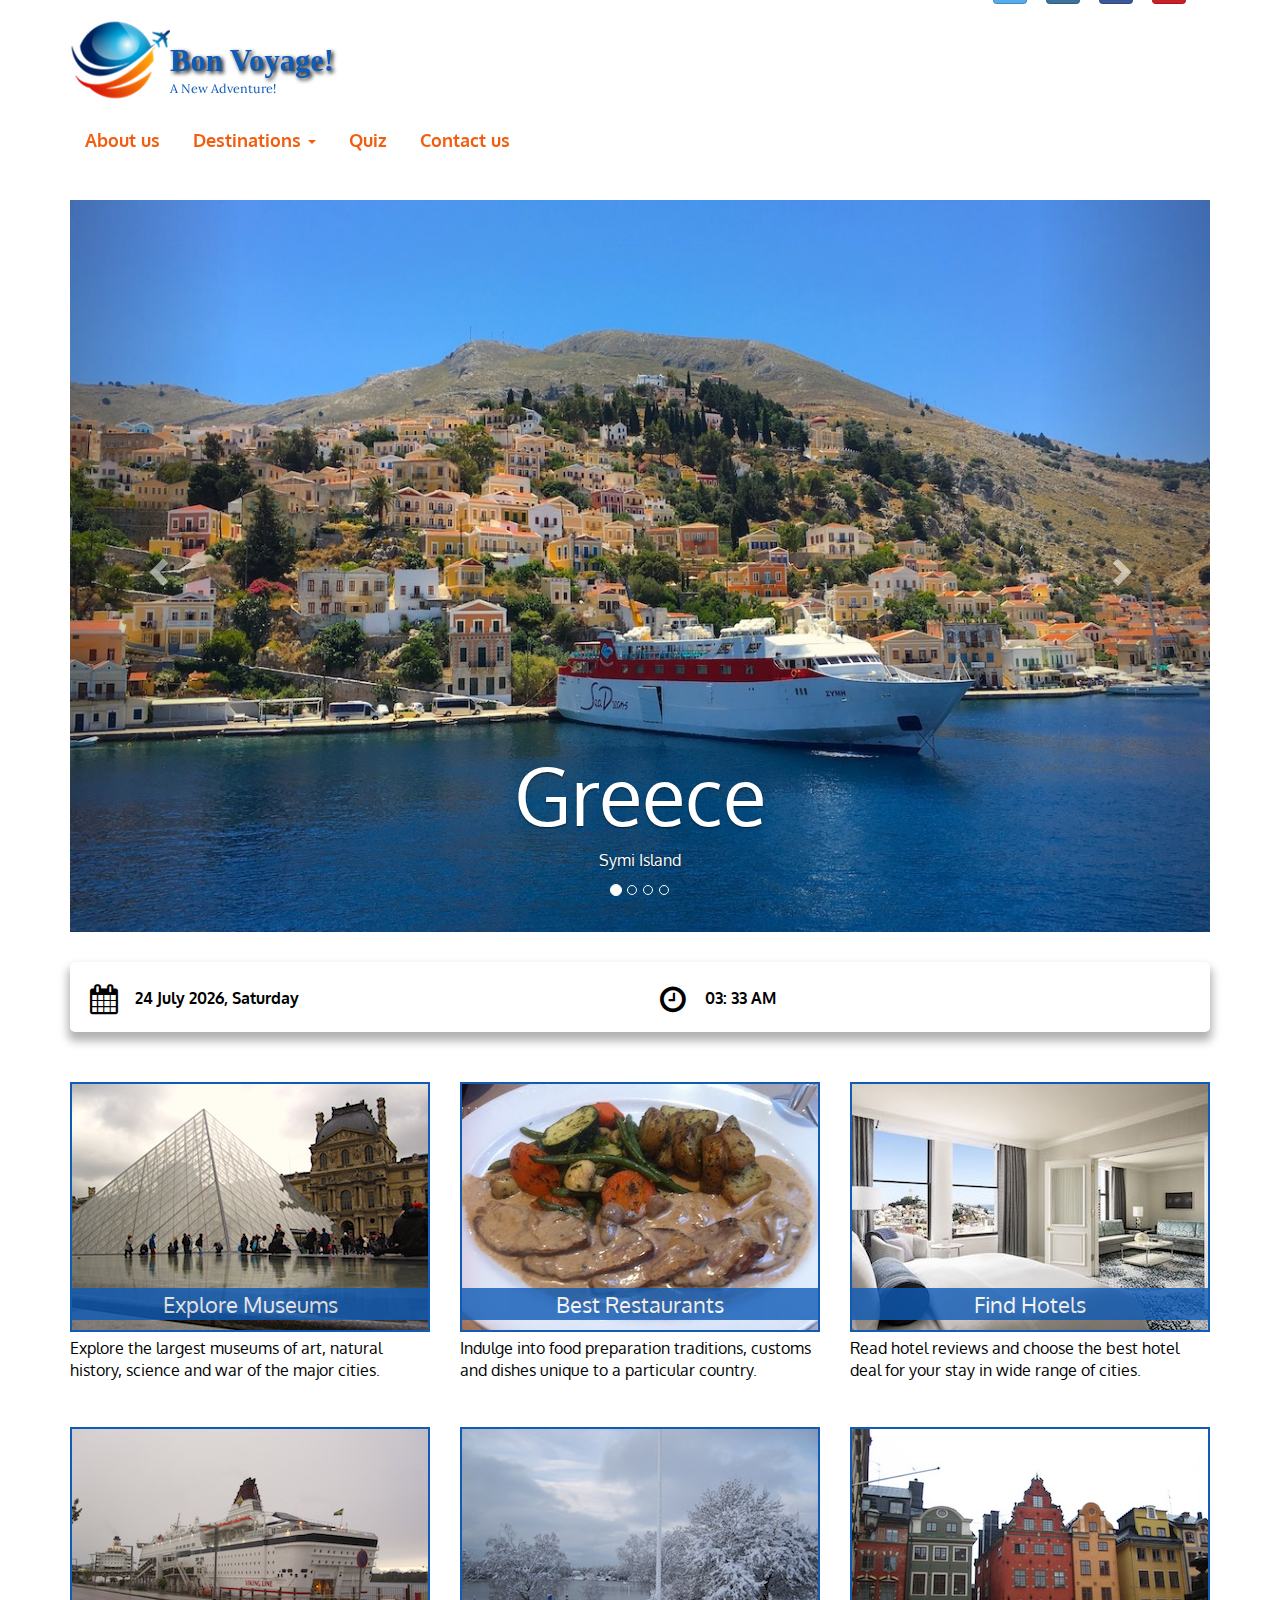
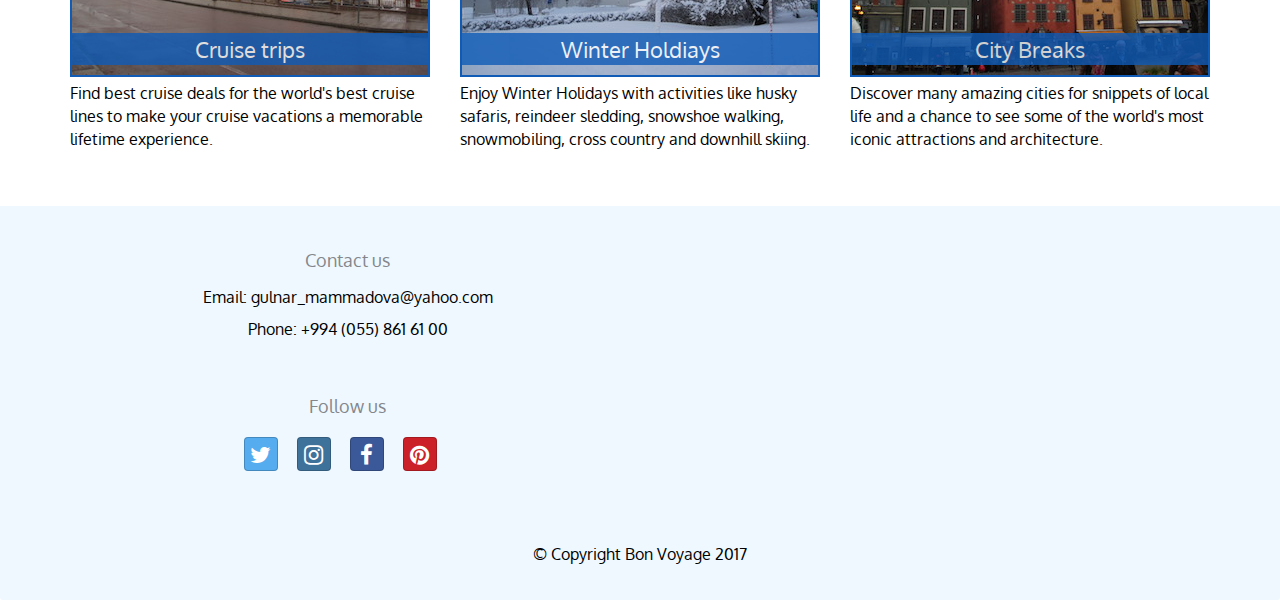
==== index.html @ 248350c2 "firsr commit" ====
<!DOCTYPE html>
<html lang="en">
  <head>
    <meta charset="utf-8">
    <meta http-equiv="X-UA-Compatible" content="IE=edge">
    <meta name="viewport" content="width=device-width, initial-scale=1">
    <title> Bon Voyage </title>
    <link rel="icon" type="image/png" href="./images/logo-title.png">
    <link rel="stylesheet" href="css/bootstrap.min.css">
    <link rel="stylesheet" href="css/styles.css">
    <link href='https://fonts.googleapis.com/css?family=Oxygen:400,300,700' rel='stylesheet' type='text/css'>
    <link href='https://fonts.googleapis.com/css?family=Lora' rel='stylesheet' type='text/css'>
    <link rel="stylesheet" href="bootstrap-social.css">
    <link rel="stylesheet" href="css/font-awesome.min.css">
  </head>
<body>
 <header>
 	  <nav id="header-nav" class="navbar navbar-default navbar-fixed-top">
 		  <div class="container">
 			  <div class="navbar-header">
          <a href="index.html" class="pull-left visible-md visible-lg visible-sm visible-xs">
            <div id="logo-img"></div>
          </a> 
          <div class="navbar-brand">
            <a href="index.html"><h1>Bon Voyage!</h1> </a>
            <p>  A New Adventure! </p>
          </div>
          <div class="pull-right visible-lg visible-md visible-sm" id="social-icon">
            <a href="https://twitter.com/" target="_blank" class="btn btn-social-icon btn-twitter"><span class="fa fa-twitter"></span></a>
            <a href="https://www.instagram.com/" target="_blank" class="btn btn-social-icon btn-instagram"><span class="fa fa-instagram"></span></a>
            <a href="https://www.facebook.com/" target="_blank" class="btn btn-social-icon btn-facebook"><span class="fa fa-facebook"></span></a>
            <a href="https://www.pinterest.com/" target="_blank" class="btn btn-social-icon btn-pinterest"><span class="fa fa-pinterest"></span></a>
         </div>
 				 <button id="navbarToggle" type="button" class="navbar-toggle collapsed" data-toggle="collapse" data-target="#collapsable-nav" aria-expanded="false">
            <span class="sr-only">Toggle navigation</span>
            <span class="icon-bar"></span>
            <span class="icon-bar"></span>
            <span class="icon-bar"></span>
         </button>
 			  </div> <!-- navbar-header ends here  -->
 		    <div id="collapsable-nav" class="collapse navbar-collapse"> 
          <div>
            <div class="navbar-right">
<!--               <form class="search-form" role="search">
                <div class="form-group pull-right" id="search">
                  <input type="text" class="form-control" placeholder="Search">
                  <button type="submit" class="form-control form-control-submit">Submit</button>
                   <span class="search-label"><i class="glyphicon glyphicon-search"></i></span>
                </div>
              </form> -->
            </div>
          </div>
          <div>
 				    <ul id="nav-list" class="nav navbar-nav text-center">
 				      <li class="visible-xs nav-item"><a href="index.html">Home</a>
              </li>
              <li class=""><a class="i" href="#">About us</a></li>
              <li class="dropdown">
                <a href="#" class="dropdown-toggle" data-toggle="dropdown" role="button" aria-haspopup="true" aria-expanded="false"> Destinations <span class="caret"></span></a>
                <ul class="dropdown-menu">
                  <li><a  href="#">Greece</a></li>
                  <li role="separator" class="divider"></li>
                  <li><a href="#"> Turkey </a></li>
                  <li role="separator" class="divider"></li>
                  <li><a href="#"> Netherlands </a></li>
                  <li role="separator" class="divider"></li>
                  <li><a href="#">Sweden</a></li>
                  <li role="separator" class="divider"></li>
                  <li><a href="#">Finland</a></li>
                </ul>
              </li>
              <li class=""><a href="quiz.html" onclick="$ts.quiz();"> Quiz <span class="sr-only">(current)</span></a></li>
          <!-- <li class=""><a href="#"> Transportation <span class="sr-only">(current)</span></a></li> -->
              <li class=""><a href="#"> Contact us</a></li>
            </ul>
          </div>
        </div> <!-- collapsable nav ends here  -->
 		  </div> <!-- container ends here  -->
 	  </nav>
 </header>
 <div id="main-content" class="container">
    <div id="bg-fade-carousel" class="carousel slide carousel-fade" data-ride="carousel">
  <!-- Indicators -->
      <ol class="carousel-indicators">
        <li data-target="#bg-fade-carousel" data-slide-to="0" class="active"></li>
        <li data-target="#bg-fade-carousel" data-slide-to="1"></li>
        <li data-target="#bg-fade-carousel" data-slide-to="2"></li>
        <li data-target="#bg-fade-carousel" data-slide-to="3"></li>
      </ol>
<!-- Wrapper for slides -->
    <div class="carousel-inner">
        <div class="item active">
          <div class="slide slide-carousel">  <img src="./images/symi_1200.JPG" style="width:100%;"> </div>
          <div class="carousel-caption">
            <h3> Greece </h3>
            <p> Symi Island </p>
          </div>
        </div>
        <div class="item">
          <div class="slide slide-carousel"> <img src="./images/lindos_1200.JPG" style="width: 100%;"> </div>
          <div class="carousel-caption">
            <h3> Greece </h3>
            <p> Lindos </p>
           </div>
        </div>
        <div class="item">
          <div class="slide slide-carousel"> <img src="./images/aquarium1_1200.JPG" style="width:100%;"></div>
          <div class="carousel-caption">
            <h3> Turkey </h3>
            <p> Palamutbuku </p>
          </div>
        </div>
        <div class="item">
          <div class="slide slide-carousel"> <img src="./images/monaco_1200.JPG" style="width:100%;"></div>
          <div class="carousel-caption">
            <h3> Monaco</h3>
            <p> Monaco city </p>
          </div>
        </div>
      </div> <!-- .carousel-inner 
     <!-Left and Right Controls -->
      <a class="left carousel-control" href="#bg-fade-carousel" data-slide="prev">
        <span id="glyphicon" class="glyphicon glyphicon-chevron-left"></span>
        <span class="sr-only">Previous</span>
      </a>
      <a class="right carousel-control" href="#bg-fade-carousel" data-slide="next">
        <span id="glyphicon" class="glyphicon glyphicon-chevron-right"></span>
        <span class="sr-only">Next</span>
      </a>
    </div> <!-- .carousel --> 
    <div class="container container-info"> 
      <div id="info" class="row">
        <div class="col-sm-12">
          <div class="row">
            <div class="col-xs-6"> 
              <div id="date">Date is
              </div> 
              <span class="fa fa-calendar" aria-hidden="true"></span>
            </div>
          <div class="col-xs-6">
            <div  id="time"> 
            time is 
            </div>
            <span class="fa fa-clock-o" aria-hidden="true"></span>
          </div>
        </div>
      </div>
    </div>
  </div> 
   <div id="home-tiles" class="row"> 
     <div class="col-md-4 col-sm-6 col-xs-12">  
       <a href="single-category.html">
         <div class="category-tile">
            <img width="360" height="250" src="images/louvre.jpg" alt="Lunch">
            <span> Explore Museums</span>
         </div>
         <div class="menu-item"> Explore the largest museums of art, natural history, science and war of the major cities. </div> 
       </a>
     </div>
     <div class="col-md-4 col-sm-6 col-xs-12">  
       <div class="category-tile">
          <img  width="360" height="250" src="images/food.jpg" alt="Lunch">
            <span> Best Restaurants</span>
         </div>
        <div class="menu-item"> Indulge into food preparation traditions, customs and dishes unique to a particular country. 
        </div> 
      <div class="modal myModal">
        <span class="close">×</span>
        <img class="modal-content" class="img01">
        <div class="caption"></div>
      </div>
     </div>
     <div class="col-md-4 col-sm-6 col-xs-12">  
       <a href="single-category.html">
         <div class="category-tile">
            <img width="360" height="250" src="images/hotel.jpg" alt="Lunch">
            <span> Find Hotels </span>
         </div>
          <div class="menu-item"> Read hotel reviews and choose the best hotel deal for your stay in wide range of cities.</div> 
       </a>
     </div>
     <div class="col-md-4 col-sm-6 col-xs-12">  
       <a href="single-category.html">
         <div class="category-tile">
            <img width="360" height="250" src="images/cruise.jpg" alt="Lunch">
            <span>Cruise trips</span>
         </div>
          <div class="menu-item"> Find best cruise deals for the world's best cruise lines to make your cruise vacations a memorable lifetime experience.  </div> 
       </a>
     </div>
     <div class="col-md-4 col-sm-6 col-xs-12">  
       <a href="single-category.html">
         <div class="category-tile">
            <img width="360" height="250" src="images/winter.jpg" alt="Lunch">
            <span> Winter Holdiays </span>
         </div>
          <div class="menu-item"> Enjoy Winter Holidays with activities like husky safaris, reindeer sledding, snowshoe walking, snowmobiling, cross country and downhill skiing. </div> 
       </a>
     </div>
     <div class="col-md-4 col-sm-6 col-xs-12">  
       <a href="single-category.html">
         <div class="category-tile">
            <img width="360" height="250" src="images/city.jpg" alt="Lunch">
            <span> City Breaks </span>
         </div>
          <div class="menu-item"> Discover many amazing cities for snippets of local life and a chance to see some of the world's most iconic attractions and architecture.    </div> 
       </a>
     </div>
 </div>
</div>
  <footer class="panel-footer">
    <div class="container">
      <div class="row">
        <section id="contacts" class="col-md-6 col-xs-12">
          <h4> Contact us </h4>
          <p>  Email: gulnar_mammadova@yahoo.com<br>
           Phone: +994 (055) 861 61 00  <br>
          </p>
          <br>
    
           <h4> Follow us  </h4>
          <div class="" id="social-icon-footer"> 
            <a href="https://twitter.com/" target="_blank" class="btn btn-social-icon btn-twitter">
              <span class="fa fa-twitter"></span>
            </a>
            <a href="https://www.instagram.com/" target="_blank" class="btn btn-social-icon btn-instagram">
              <span class="fa fa-instagram"></span>
            </a>
            <a href="https://www.facebook.com/" target="_blank" class="btn btn-social-icon btn-facebook">
              <span class="fa fa-facebook"></span>
            </a>
            <a href="https://www.pinterest.com/" target="_blank" class="btn btn-social-icon btn-pinterest">
              <span class="fa fa-pinterest"></span>
            </a>
          </div>
            <br>
        <hr class="visible-xs" >
        </section>
        <section id="address" class="col-md-6 col-sm-12 col-xs-12">
          <a href="https://www.google.com/maps/place/Ganjlik+Mall/@40.4000693,49.8489913,17z/data=!3m1!4b1!4m5!3m4!1s0x40307d678c2b465f:0xece93e66c87c3bc4!8m2!3d40.4000693!4d49.8511854" target="_blank">
            <div id="map-tile">
              <iframe src="https://www.google.com/maps/embed?pb=!1m18!1m12!1m3!1d3038.3963643300335!2d49.84899134958018!3d40.40006927926578!2m3!1f0!2f0!3f0!3m2!1i1024!2i768!4f13.1!3m3!1m2!1s0x40307d678c2b465f%3A0xece93e66c87c3bc4!2sGanjlik+Mall!5e0!3m2!1sen!2s!4v1515598353377" width="100%" height="250" frameborder="0" style="border:0" allowfullscreen></iframe>
            </div>
           </a>
        </section>
           <hr class="visible-xs" style="width: 100%">
      </div> <!-- row ends here  -->
      <div id="copy" class="text-center">&copy; Copyright Bon Voyage 2017</div>
    </div> <!-- container ends here  -->
  </footer>
  <script src="js/jquery-2.1.4.min.js"></script>
  <script src="js/bootstrap.min.js"></script>
  <script src="js/ajax.js"></script>
  <script src="js/script.js" ></script>
   
  <script type="text/javascript">
   
$(document).ready(function(){
  $('#search').on("click",(function(e){
  $(".form-group").addClass("sb-search-open");
    e.stopPropagation()
  }));
   $(document).on("click", function(e) {
    if ($(e.target).is("#search") === false && $(".form-control").val().length == 0) {
      $(".form-group").removeClass("sb-search-open");
    }
  });
    $(".form-control-submit").click(function(e){
      $(".form-control").each(function(){
        if($(".form-control").val().length == 0){
          e.preventDefault();
          $(this).css('border', '2px solid red');
        }
    })
  })
})
 </script>

</body>
</html>
---- css/styles.css ----
body {
  font-size: 16px;
  color: #000;
  background-color: #fff;
  font-family: 'Oxygen', sans-serif; 
}

/*  Header  */
#header-nav {
  background-color: #fff;
  border-radius: 0;
  border: 0;
  margin-bottom: 10px;
}

#logo-img {
  background: url('../images/travel-logo-lg.png') no-repeat;
  width: 100px;
  height: 100px;
  margin-right: 5px;
  margin-top: 10px;
}

.navbar-brand {
  /*padding-top: 20px;*/
  padding-left: 10px;
  padding-right: 320px; 
  margin-top: 15px;
}

.navbar-brand h1 { 
  color: #0F5BB6;
  font-size: 1.7em;
  font-weight: bold;
  text-shadow: 2px 2px 4px #000;
  text-align: center;
  line-height: .75;
  font-family: zapfino; 
  margin-bottom: 5px;
}

.navbar-brand a:hover, .navbar-brand a:focus {
  text-decoration: none;
}

.navbar-brand p {
  color: #0F5BB6;
  font-family: lora;
  font-size: 0.7em; 
}

#social-icon {
  margin-top: -30px;
  padding-left: 339px;
  padding-top: 0px;
  padding-bottom: 0px;
}

.navbar-header button.navbar-toggle, .navbar-header .icon-bar {
  border: 1px solid #0F5BB6;
}
.navbar-header button.navbar-toggle {
  clear: both;
  margin-top: -30px;
}

#nav-list {
  margin-top: 5px;

}

#nav-list > li {
  margin-right: 3px;

}

#nav-list a {
  font-weight: bold;
  color: #f25e0e;
  font-size: 1.1em;

}

#nav-list a:hover {
  font-size: 1.3em; 
  -webkit-transition-duration: 0.1s; 
  transition-duration: 0.1s;
}

.dropdown-menu  {
  text-align: center;
  background: #fff;   
}

.dropdown-menu a {
  padding: 6px;
  margin-bottom: 10px;
  border-radius: 10px;
}

/*  Style for form  */
.search-form .form-group input.form-control::-webkit-input-placeholder{
  display:none;
}
.search-form .form-group input.form-control::-moz-placeholder{
  display:none;
}
.navbar-right{
  min-width:350px; 
}
.navbar-right form{
  width:100%;
}
.form-group{
  position:relative;
  right: 16px;
  top: 4px;
  width:0%;
  min-width:50px;
  height:50px;
  overflow:hidden;
  transition: width 1s;
  backface-visibility:hidden;
}
.form-group input.form-control{
  position:absolute;
  top:0;
  right:0;
  outline:none;
  width:100%;
  height:50px;
  margin:0;
  z-index:10;
}
input[type="text"].form-control{
  -webkit-appearence:none;
  -webkit-border-radius:1;
}
.form-control-submit,
.search-label{
  width:50px;
  height:50px;
  position:absolute;
  right:0;
  top:0;
  padding:0;
  margin:0;
  text-align:center;
  cursor:pointer;
  line-height:50px;
  background:white;
}
.form-control-submit{
  background:#fff; 
  opacity: 0;
  color:transparent;
  border:none;
  outline:none;
  z-index:-1;
}
.search-label{
  z-index:90;
  color: #0F5BB6;
}
.form-group.sb-search-open,
.no-js .sb-search-open{
  width:100%;
}
.form-group.sb-search-open .search-label,
.no-js .sb-search .search-label {
  background: #0F5BB6;
  color: #fff;
  z-index: 11;
  border-radius:2px;
}
.form-group.sb-search-open .form-control-submit,
.no-js .form-control .form-control-submit {
  z-index: 90;
}

/* End Header */


/* FOOTER */
.panel-footer {
  margin-top: 30px;
  padding-top: 35px;
  padding-bottom: 30px;
  background-color: #eff8ff;
  border-top: 0;
}
.panel-footer div.row {
  margin-bottom: 35px;
}

.panel-footer section {
  text-align: center;
  }

#hours, #address, #contacts, #copy {
  line-height: 2;
  color: #000;
}

#social-icon-footer {
 margin-top: 20px;

}

.btn-social-icon {
  margin-right: 15px;
}

 h4 {

  color: #83878c;

}

/* End Footer */


/* HOMEPAGE */
#main-content{
  padding-top: 200px;
}

.slide-carousel {
  background-size: cover;
  background-position: center;
  box-shadow: 0 8px 8px #0F5BB6;
/*  border: 0.5px solid #0F5BB6;*/
}

/* Carousel Fade Effect */
.carousel.carousel-fade .item {
  -webkit-transition: opacity 1s linear;
  -moz-transition: opacity 1s linear;
  -ms-transition: opacity 1s linear;
  -o-transition: opacity 1s linear;
  transition: opacity 1s linear;  
}

.carousel.carousel-fade .active.item {
  opacity: 1;
}
.carousel.carousel-fade .active.left,
.carousel.carousel-fade .active.right {
  left: 0;
  z-index: 2;
  opacity: 0;
  filter: alpha(opacity=0);
}

.carousel-caption h3 {
  font-size: 80px;
}

.carousel-caption h3, .carousel-caption p {
  -webkit-animation: fadeInRotate 0.5s linear 0.8s backwards;
  -moz-animation: fadeInRotate 0.5s linear 0.8s backwards;
  -ms-animation: fadeInRotate 0.5s linear 0.8s backwards;
  animation: fadeInRotate 0.5s linear 0.8s backwards;

}

.carousel-caption  p {
  -webkit-animation-delay: 2s;
  -moz-animation-delay: 2s;
  -ms-animation-delay: 2s;
  animation-delay: 2s;
}


@-webkit-keyframes fadeInRotate {
  0% {
    opacity: 0;
    -webkit-transform: scale(0) rotate(180deg);
  }
  100% {
    opacity: 1;
    -webkit-transform: scale(1) rotate(0deg);
  }
}

@-moz-keyframes fadeInRotate {
  0% {
    opacity: 0;
    -moz-transform: scale(0) rotate(180deg);
  }
  100% {
    opacity: 1;
    -moz-transform: scale(1) rotate(0deg);
  }
}


@keyframes fadeInRotate {
  0% {
    opacity: 0;
    transform: scale(0) rotate(180deg);
  }
  100% {
    opacity: 1;
    transform: scale(1) rotate(0deg);
  }
}

#home-tiles {
  margin-top: 30px;
}
 
 #info  {
  position: relative;
  height: 50px;
  width: 100%;
  overflow: hidden;
  margin-top: 30px;
  background-color: #fff;
  color: #000;
  font-weight: 600;
  border-radius: 5px;
  height: 70px;
  box-shadow:  0px 7px 10px 2px rgb(176, 177, 178);

}



#date, #time {
 padding-top: 25px; 

}

#date, #time {
  position: relative;
  right: -50px;
}


#info span {
font-size: 30px;
position: absolute;
left: 20px;
top: 22px;
color: black; 
}

.category-tile  {
  position: relative;
  height: 250px;
  width: 100%;
  overflow: hidden;
  border: 2px solid #0F5BB6;
  margin-bottom: 5px;
  margin-top: 20px;
  
}

.category-tile span {
  position: absolute;
  bottom: 10px;
  right: 0;
  width: 100%;
  text-align: center;
  font-size: 1.4em;
  /*text-transform: uppercase;*/
  background-color: #0F5BB6;
  color: #fff;
  opacity: .8;
  
}

.menu-item {
  padding-bottom: 10px;
  color: black;
  margin-bottom: 15px;

}

#home-tiles a:hover, #home-tiles a:focus {
  text-decoration: none;
  
}


.category-tile span {
    -webkit-animation-name: example; /* Safari 4.0 - 8.0 */
    -webkit-animation-duration: 3s; /* Safari 4.0 - 8.0 */
    animation-name: example;
    animation-duration: 3s; 

    animation-timing-function: linear;
}

/* Safari 4.0 - 8.0 */
@-webkit-keyframes example {
    0%   {top:15px; bottom: 200px;}
    100%  { top: 200px; bottom: 15px;}

}

/* Standard syntax */
@keyframes example {
   0%   {top:15px; bottom: 200px;}
    100%  { top: 200px; bottom: 15px;}
}


/* End Homepage */


/********** Large devices only **********/
 

@media (min-width: 1200px) {

/* Header */

/* End Header */

    /* Home Page */

   /* End Home Page */
}

/********** Medium devices only **********/
@media (min-width: 992px) and (max-width: 1199px) {
     
/*  Header  */

#logo-img {
  background: url('../images/travel-logo-md.png') no-repeat;
  width: 80px;
  height: 80px; 
  margin-top: 20px;
 }

.navbar-brand {
  padding-right: 265px; 

}

.navbar-brand h1 { 
  font-size: 1.3em;
}

.navbar-brand p {
  font-size: 0.5em; 
}

#social-icon {
  padding-left: 265px;
 
}
#nav-list a {
  font-size: 0.9em;
}

#nav-list a:hover {
 font-size: 1.2em; 
}

.form-group{
  top: 0px; 
}

/*  End Header  */

 /* Home Page */

#main-content{
  padding-top: 250px;
}
/* End Home Page */
    
}

/********** Small devices only **********/

@media (min-width: 768px) and (max-width: 991px) {

  /* Header  */

#logo-img {
  background: url('../images/travel-logo-sm.png') no-repeat;
  width: 60px;
  height: 60px; 
  margin-top: 30px;
 }
  
.navbar-brand {
  padding-right: 0;
  margin-top: 20px;
}

.navbar-brand h1 { 
  font-size: 1.2em;
  /*margin-bottom: 0;*/
}

.navbar-brand p {
  font-size: 0.5em; 
}

#social-icon {
  padding-bottom: 0;
  padding-left: 346px;
}

.form-group{
  top: 0px;
}

#nav-list{
  margin-top: 10px;
}

#nav-list a {
  font-size: 1em;
}

#nav-list a:hover {
  font-size: 1.1em; 
}

/* End Header  */

/*  Footer */
.panel-footer section {
  margin-bottom: 30px;
  }

.panel-footer section:nth-child(3) {
    margin-bottom: 0;  
  }
  /* End Footer */

 #main-content{
   padding-top: 250px;
}
  
}


/********** Extra small devices only **********/
@media (min-width: 408px) and (max-width: 767px) {

 /* Header */ 

#logo-img {
  background: url('../images/travel-logo-sm.png') no-repeat;
  width: 60px;
  height: 60px; 
  margin-top: 20px;
  margin-left: 20px;  
  margin-right: 0;
 }
  
.navbar-header {
  padding-bottom: 10px;
}

.navbar-brand {
  margin-top: 10px;
  padding-left: 0;
  padding-right: 0;
}

.navbar-brand h1 { 
  font-size: 1.1em; 
}

.navbar-brand p {
  font-size: 0.4em; 
}

.navbar-header button.navbar-toggle {
  margin-top: -50px;  
  margin-right: 30px;

}

#nav-list {
 transform: translate( 20%, -5%);
 padding-top: 20px;

}


#nav-list li{
  width: 350px;
  margin-top: 10px;
}


#nav-list a {
  font-size: 1em;
}

#nav-list a:hover {
  font-size: 1.2em; 
}

.form-group input.form-control{
  width: 90%; }

  .navbar-right form{
  width: 95%;
}

.form-group{
  top: 15px;
}
/* End Header */

  /*    Footer    */

.panel-footer section {
  margin-bottom: 30px;
  }

.panel-footer section:nth-child(3) {
  margin-bottom: 0;  
  }

.panel-footer section hr {
  width: 50%;
  }

/*      End Footer      */

  /* Home Page */

  #main-content{
  padding-top: 120px;
}
  
.category-tile {
    
    width: 360px;
    margin: 0 auto 15px;
  }

  .menu-item {
  width: 360px;
  margin: 0 auto 15px;
  }


  .container-info{
  padding-right: 0;
  margin-right: -16px;

}

 /* End Home Page */

}


/********** Super extra small devices Only :-)  **********/
@media (max-width: 407px) {

 /* Header */ 

#logo-img {
  background: url('../images/travel-logo-xs.png') no-repeat;
  width: 40px;
  height: 40px; 
  margin-top: 25px;
  margin-left: 20px;  
  margin-right: 0;
 }
  
.navbar-brand {
  margin-top: 10px;
  padding-right: 0;
  padding-left: 0px;

}

.navbar-brand h1 { 
  font-size: 0.8em;
  margin-bottom: 0;
  
}

.navbar-brand p {
  font-size: 0.3em; 
}

.navbar-header button.navbar-toggle {
  margin-top: -35px;  
  margin-right: 30px;

}

#nav-list {
/* padding-right: 60px;
 padding-left: 60px;*/
}

#nav-list li{
  margin-top: 10px;

}
#nav-list a {
  font-size: 0.7em;
}

#nav-list a:hover {
 font-size: 0.9em; 
}

/*#nav-list {
 transform: translate( 15%, -5%);
 padding-top: 80px;
  
}*/

.form-group input.form-control{
  width: 90%; }

.navbar-right form{
  width: 90%;
}
.form-group{
  top: 15px;
}

/* End Header */

/* Footer */
.panel-footer section {
  margin-bottom: 30px; 
  }

.panel-footer section:nth-child(3) {
  margin-bottom: 0;  
  }

.panel-footer section hr {
  width: 50%;
  }

/* End Footer */

  /* Home Page */
 

 #main-content{
  padding-top: 110px;
}
  

  .category-tile{
    width: 280px;
    margin: 0 auto 15px;
  }

  .container-info{
  padding-right: 0;
  margin-right: -16px;

}
  /* End Home Page */


}

/*  Quiz Page  */

.jumbotron {
  margin-top: 30px;
  
  overflow: hidden;
  margin-bottom: 40px;
  background-image: url('../images/worldtravel1.jpg');
 box-shadow:  0px 7px 10px 2px rgb(176, 177, 178);


}


.quizName {
font-weight: 600;
font-size: 1.4em;
color: #2b2d2d;
  
}

.question {
  color: #2b2d2d;

}

.textOfQuestion {
  font-size: 0.5em;
}


#quiz button {
  width: 200px;
  height:50px ;
  background-color: #0F5BB6;
  color:white ;
  font-size: 0.7em;
  margin-bottom: 20px;

}


.question {
text-align: center;
font-size: 1.2em;
font-weight: 600;

padding: 10px;

}
.ans {
    /*margin-bottom: 20px; */
   
   /*  font-size: 1.4em;*/
   text-align: center;

}

 label.btn {

  margin-bottom: 10px;
   text-align: center;
   background-color: white;
   color: #0F5BB6;


}

.btn-group{
  width: 150px;
}

.green-focus {
border: 1px solid #218008 !important;

background-color: #218008;

}
.red-focus { border: 1px solid #FF5049 !important; 
background-color: red;
}



.slide-quiz {
  background-size: cover;
  background-position: center;
box-shadow:  0px 7px 10px 2px rgb(176, 177, 178);


}


.slide-quiz {
 position: absolute;
  left: 0px;
  top: 10px;
  width: 100%;
  z-index: 1;
  opacity: 0;
  transition: opacity 0.5s;
  height: 350px;
 
}


.active-slide{
  opacity: 1;
  z-index: 2;
}


#quiz-container {
  position: relative;
  height: 400px;
  margin-top: 40px;

}


#submit, #previous, #next {
 
  width: 150px;
 
 }


 .questionNumber {

text-align: center;


 }

.results {
text-align: center; 
height: 50px;
margin-top: 20px; 
color: #000;
padding: 5px;
border-radius: 10px;
box-shadow:  0px 7px 10px 2px rgb(176, 177, 178);

}
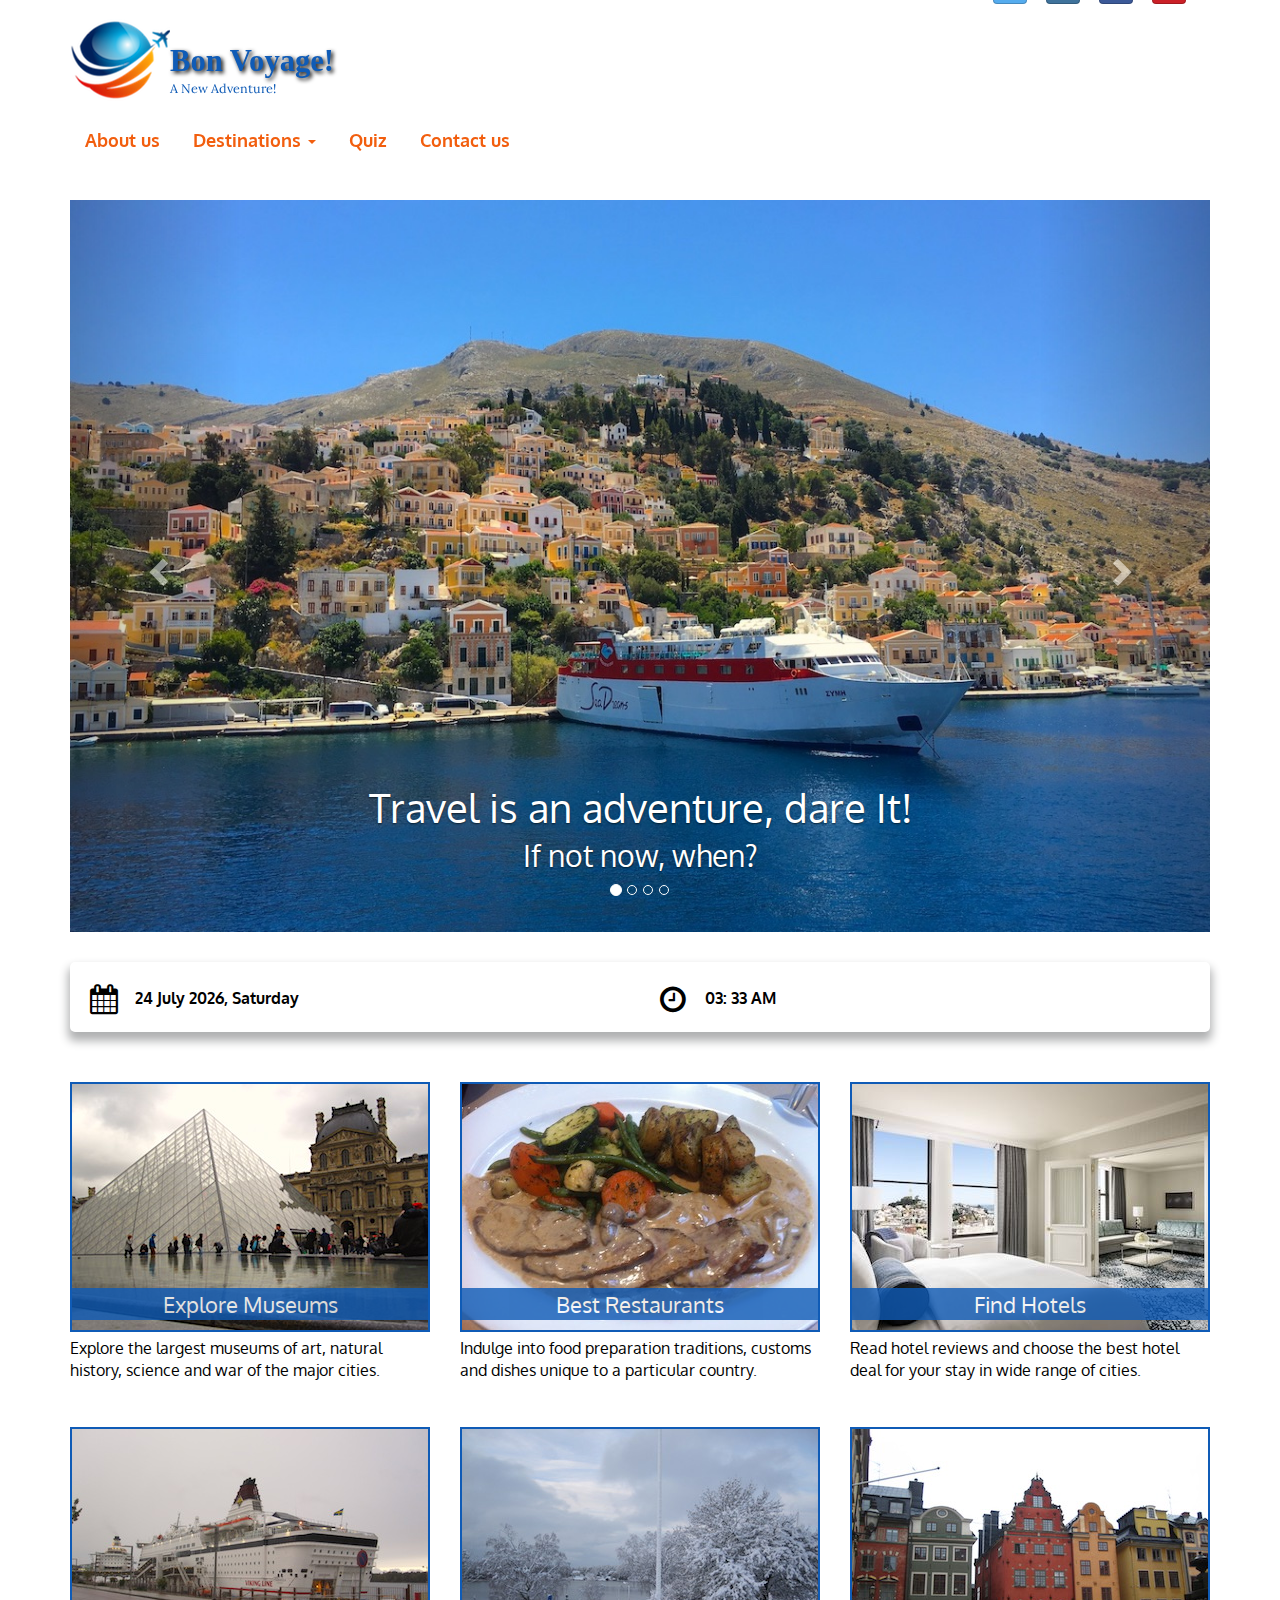
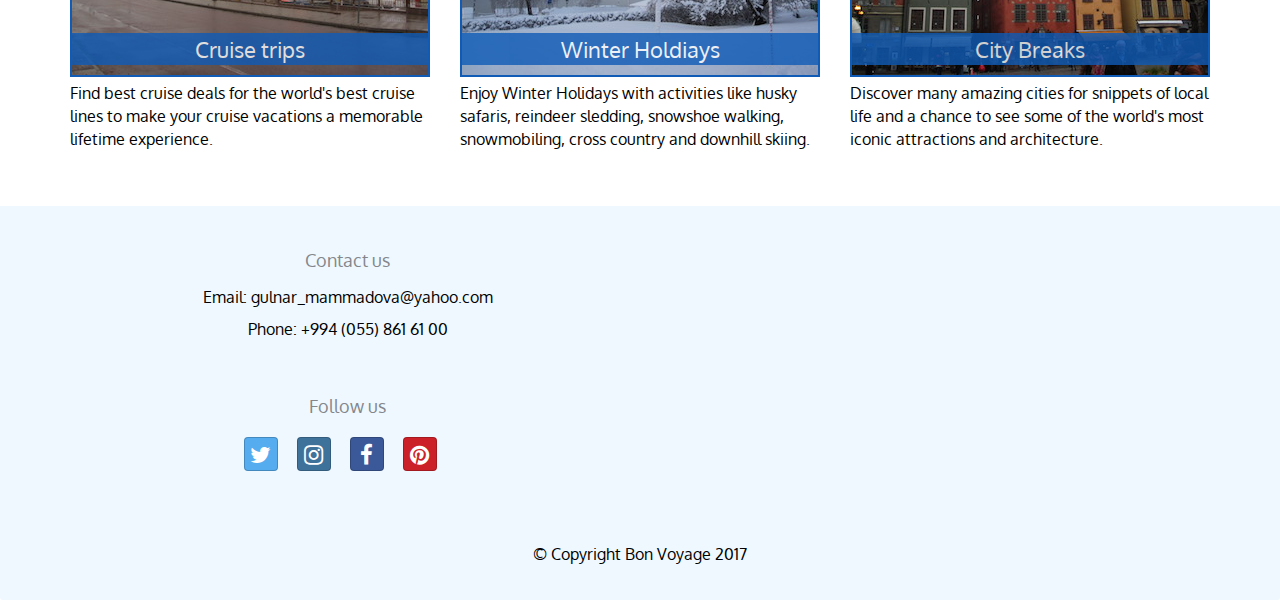
==== commit 1a4f43d7: "third commit" ====
--- a/index.html
+++ b/index.html
@@ -92,29 +92,29 @@
         <div class="item active">
           <div class="slide slide-carousel">  <img src="./images/symi_1200.JPG" style="width:100%;"> </div>
           <div class="carousel-caption">
-            <h3> Greece </h3>
-            <p> Symi Island </p>
+            <h4> Travel is an adventure, dare It!</h4>
+            <h6> If not now, when? </h6>
           </div>
         </div>
         <div class="item">
           <div class="slide slide-carousel"> <img src="./images/lindos_1200.JPG" style="width: 100%;"> </div>
           <div class="carousel-caption">
-            <h3> Greece </h3>
-            <p> Lindos </p>
+            <h4> Don’t listen to what they say! Go see! </h4>
+            <h6> Adventure is worthwhile... </h6>
            </div>
         </div>
         <div class="item">
           <div class="slide slide-carousel"> <img src="./images/aquarium1_1200.JPG" style="width:100%;"></div>
           <div class="carousel-caption">
-            <h3> Turkey </h3>
-            <p> Palamutbuku </p>
+            <h4> Take only memories, leave only footprints! </h4>
+            <h6> Travel, voyage, explore, journey</h6>
           </div>
         </div>
         <div class="item">
           <div class="slide slide-carousel"> <img src="./images/monaco_1200.JPG" style="width:100%;"></div>
           <div class="carousel-caption">
-            <h3> Monaco</h3>
-            <p> Monaco city </p>
+            <h4> Collect Moments, Not Things! </h4>
+            <h6> Life is short and the world is wide ...</h6>
           </div>
         </div>
       </div> <!-- .carousel-inner 
--- a/css/styles.css
+++ b/css/styles.css
@@ -253,11 +253,12 @@
   filter: alpha(opacity=0);
 }
 
-.carousel-caption h3 {
-  font-size: 80px;
-}
-
-.carousel-caption h3, .carousel-caption p {
+.carousel-caption h4 {
+  font-size: 40px;
+  color: #fff;
+}
+
+.carousel-caption h4, .carousel-caption h6 {
   -webkit-animation: fadeInRotate 0.5s linear 0.8s backwards;
   -moz-animation: fadeInRotate 0.5s linear 0.8s backwards;
   -ms-animation: fadeInRotate 0.5s linear 0.8s backwards;
@@ -265,11 +266,12 @@
 
 }
 
-.carousel-caption  p {
+.carousel-caption  h6 {
   -webkit-animation-delay: 2s;
   -moz-animation-delay: 2s;
   -ms-animation-delay: 2s;
   animation-delay: 2s;
+  font-size: 30px;
 }
 
 
